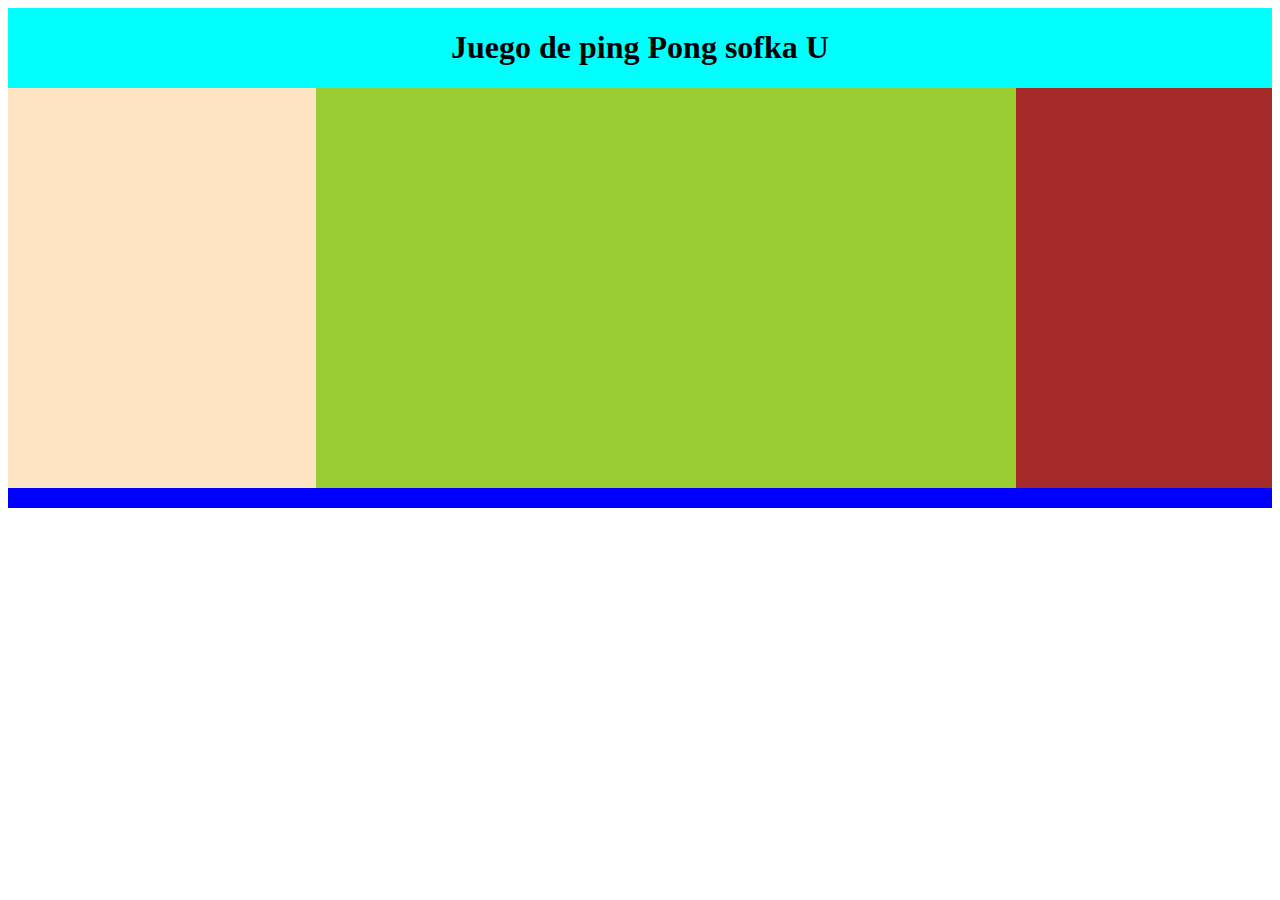
==== index.html @ 404a1b77 "Estruccturacion Grafica" ====
<!DOCTYPE html>
<html lang="es">
<head>
    <meta charset="UTF-8">
    <meta http-equiv="X-UA-Compatible" content="IE=edge">
    <meta name="viewport" content="width=device-width, initial-scale=1.0">
    <link rel="stylesheet" href="estilo_index.css" type="text/css" media="all" />
    <title>Document</title>
    
</head>
<body>
    <div class="container">
        <div class="encabezado">
            <h1>Juego de ping Pong sofka U</h1>
        </div>
        <div class="zona_juego">
            <script> 
                $(function(){
                  $("#DivContent").load("juego.html"); 
                });
                </script> 
        </div>
        <div class="indicacion_izquierda"></div>
        <div class="indicacion_derecha"></div>
        <div class="pie">
            
        </div>
      </div>
</body>
</html>
---- estilo_index.css ----
.container {
  display: grid;
  grid-template-columns: 0.6fr 700px 0.5fr;
  grid-template-rows: 0.5fr 400px 0.5fr;
  gap: 0px 0px;
  grid-auto-flow: row;
  grid-template-areas:
    "encabezado encabezado encabezado"
    "indicacion_izquierda zona_juego indicacion_derecha"
    "pie pie pie";
}

.encabezado { 
    grid-area: encabezado;
    background-color:aqua; 
}
.encabezado h1{
    text-align: center;
}

.zona_juego { 
    grid-area: zona_juego;
    background-color: yellowgreen;
 }

.indicacion_izquierda { 
    grid-area: indicacion_izquierda;
    background-color:bisque; 
}

.indicacion_derecha { 
    grid-area: indicacion_derecha;
    background-color:brown;
 }

.pie {
     grid-area: pie;
     background-color:blue;
     }
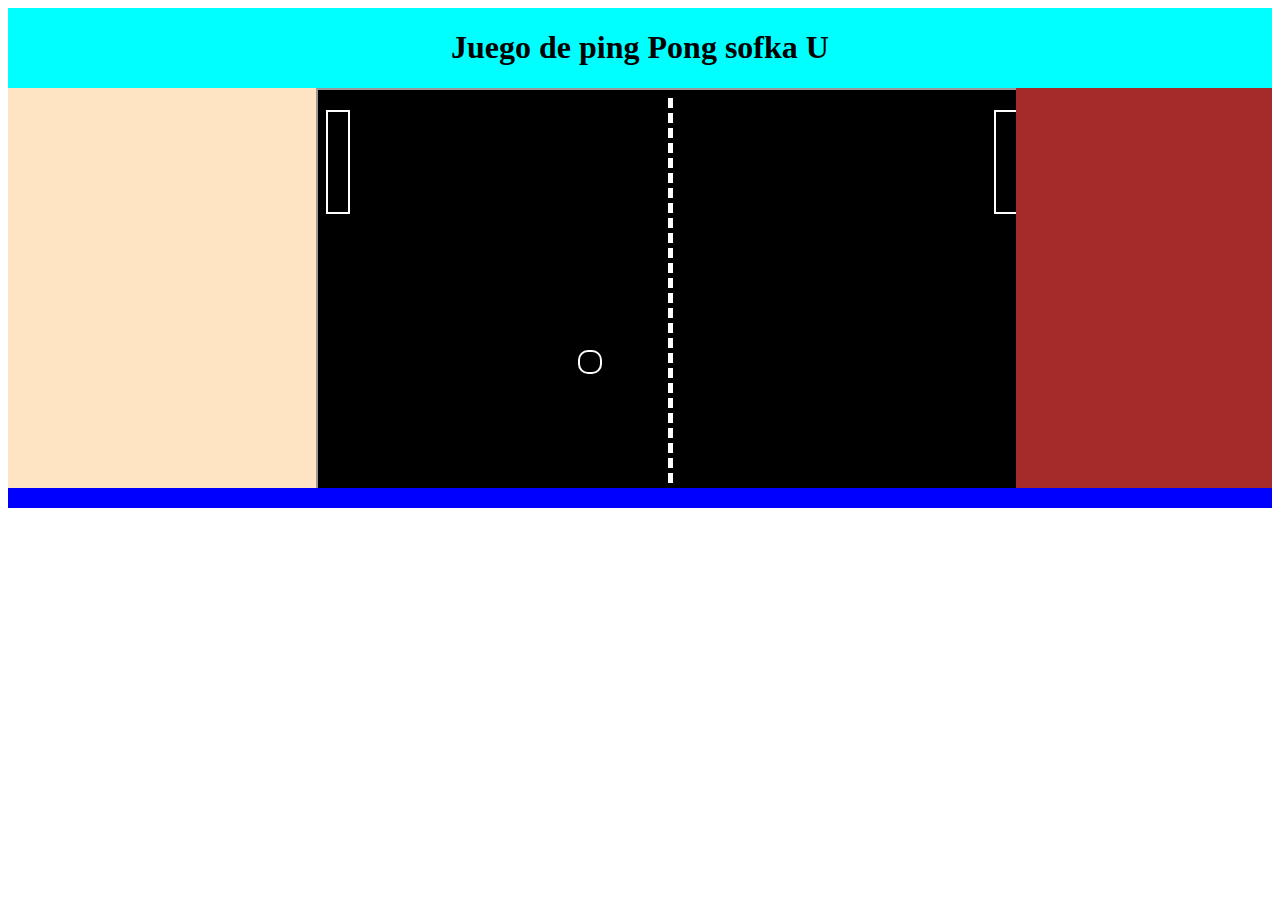
==== commit a52ba4b2: "Agregó juego a index.html" ====
--- a/index.html
+++ b/index.html
@@ -5,7 +5,7 @@
     <meta http-equiv="X-UA-Compatible" content="IE=edge">
     <meta name="viewport" content="width=device-width, initial-scale=1.0">
     <link rel="stylesheet" href="estilo_index.css" type="text/css" media="all" />
-    <title>Document</title>
+    <title>Ping Pong-Sofka U</title>
     
 </head>
 <body>
@@ -14,11 +14,7 @@
             <h1>Juego de ping Pong sofka U</h1>
         </div>
         <div class="zona_juego">
-            <script> 
-                $(function(){
-                  $("#DivContent").load("juego.html"); 
-                });
-                </script> 
+            <iframe src = "juego.html" id = "juego"></iframe>
         </div>
         <div class="indicacion_izquierda"></div>
         <div class="indicacion_derecha"></div>
--- a/estilo_index.css
+++ b/estilo_index.css
@@ -23,6 +23,11 @@
     background-color: yellowgreen;
  }
 
+ #juego{
+     width:100%;
+     height:100%;
+ }
+
 .indicacion_izquierda { 
     grid-area: indicacion_izquierda;
     background-color:bisque; 
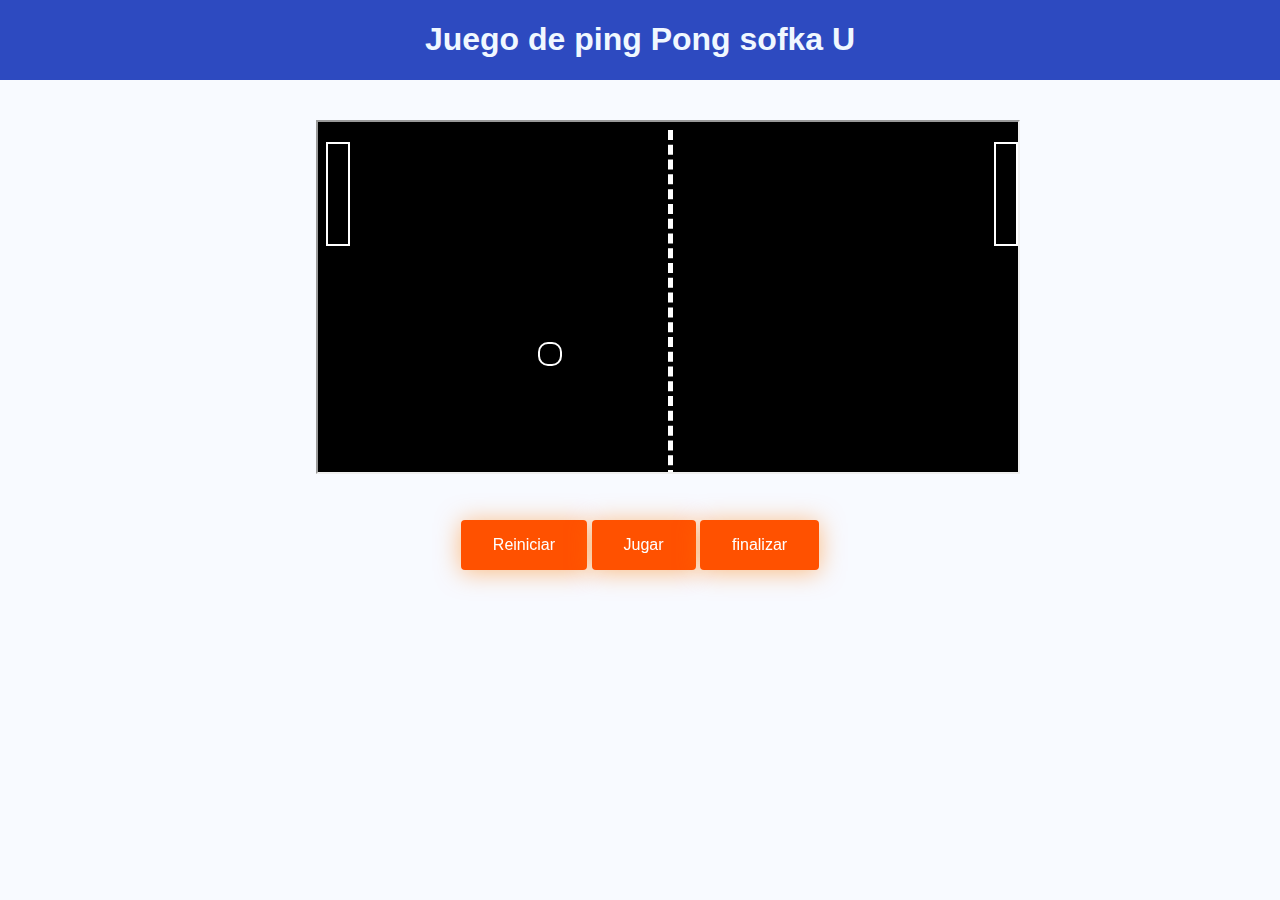
==== commit fefe3b49: "Se agrega botones de comando" ====
--- a/index.html
+++ b/index.html
@@ -5,6 +5,7 @@
     <meta http-equiv="X-UA-Compatible" content="IE=edge">
     <meta name="viewport" content="width=device-width, initial-scale=1.0">
     <link rel="stylesheet" href="estilo_index.css" type="text/css" media="all" />
+    <link rel="stylesheet" href="botones.css" type="text/css" media="all" />
     <title>Ping Pong-Sofka U</title>
     
 </head>
@@ -19,8 +20,11 @@
         <div class="indicacion_izquierda"></div>
         <div class="indicacion_derecha"></div>
         <div class="pie">
-            
+            <input class = "bubbly-button" type="button" value="Reiniciar" onclick="CapacityChart();">
+            <input class = "bubbly-button" type="button" value="Jugar" onclick="CapacityChart();">
+            <input class = "bubbly-button" type="button" value="finalizar" onclick="CapacityChart();">
         </div>
       </div>
+      <script src="funciones_botones.js"></script>
 </body>
 </html>--- a/estilo_index.css
+++ b/estilo_index.css
@@ -1,7 +1,10 @@
+body{
+    margin: 0;
+}
 .container {
   display: grid;
   grid-template-columns: 0.6fr 700px 0.5fr;
-  grid-template-rows: 0.5fr 400px 0.5fr;
+  grid-template-rows: 0.5fr 390px 0.5fr;
   gap: 0px 0px;
   grid-auto-flow: row;
   grid-template-areas:
@@ -12,7 +15,10 @@
 
 .encabezado { 
     grid-area: encabezado;
-    background-color:aqua; 
+    background-color:rgb(45, 74, 192); 
+    color: aliceblue;
+    text-shadow: 3px;
+    
 }
 .encabezado h1{
     text-align: center;
@@ -20,7 +26,8 @@
 
 .zona_juego { 
     grid-area: zona_juego;
-    background-color: yellowgreen;
+    padding-top:  40px;
+   
  }
 
  #juego{
@@ -30,15 +37,15 @@
 
 .indicacion_izquierda { 
     grid-area: indicacion_izquierda;
-    background-color:bisque; 
+   
 }
 
 .indicacion_derecha { 
     grid-area: indicacion_derecha;
-    background-color:brown;
+    
  }
 
 .pie {
      grid-area: pie;
-     background-color:blue;
      }
+
--- a/botones.css
+++ b/botones.css
@@ -0,0 +1,89 @@
+body {
+  font-size: 16px;
+  font-family: "Helvetica", "Arial", sans-serif;
+  text-align: center;
+  background-color: #f8faff;
+}
+
+.bubbly-button {
+  font-family: "Helvetica", "Arial", sans-serif;
+  display: inline-block;
+  font-size: 1em;
+  padding: 1em 2em;
+  margin-top: 50px;
+  margin-bottom: 60px;
+  -webkit-appearance: none;
+  appearance: none;
+  background-color: #ff5100;
+  color: #fff;
+  border-radius: 4px;
+  border: none;
+  cursor: pointer;
+  position: relative;
+  transition: transform ease-in 0.1s, box-shadow ease-in 0.25s;
+  box-shadow: 0 2px 25px rgba(255, 123, 0, 0.5);
+}
+.bubbly-button:focus {
+  outline: 0;
+}
+.bubbly-button:before, .bubbly-button:after {
+  position: absolute;
+  content: "";
+  display: block;
+  width: 140%;
+  height: 100%;
+  left: -20%;
+  z-index: -1000;
+  transition: all ease-in-out 0.5s;
+  background-repeat: no-repeat;
+}
+.bubbly-button:before {
+  display: none;
+  top: -75%;
+  background-image: radial-gradient(circle, #ff0081 20%, transparent 20%), radial-gradient(circle, transparent 20%, #ff0081 20%, transparent 30%), radial-gradient(circle, #ff0081 20%, transparent 20%), radial-gradient(circle, #ff0081 20%, transparent 20%), radial-gradient(circle, transparent 10%, #ff0081 15%, transparent 20%), radial-gradient(circle, #ff0081 20%, transparent 20%), radial-gradient(circle, #ff0081 20%, transparent 20%), radial-gradient(circle, #ff0081 20%, transparent 20%), radial-gradient(circle, #ff0081 20%, transparent 20%);
+  background-size: 10% 10%, 20% 20%, 15% 15%, 20% 20%, 18% 18%, 10% 10%, 15% 15%, 10% 10%, 18% 18%;
+}
+.bubbly-button:after {
+  display: none;
+  bottom: -75%;
+  background-image: radial-gradient(circle, #ff0081 20%, transparent 20%), radial-gradient(circle, #ff0081 20%, transparent 20%), radial-gradient(circle, transparent 10%, #ff0081 15%, transparent 20%), radial-gradient(circle, #ff0081 20%, transparent 20%), radial-gradient(circle, #ff0081 20%, transparent 20%), radial-gradient(circle, #ff0081 20%, transparent 20%), radial-gradient(circle, #ff0081 20%, transparent 20%);
+  background-size: 15% 15%, 20% 20%, 18% 18%, 20% 20%, 15% 15%, 10% 10%, 20% 20%;
+}
+.bubbly-button:active {
+  transform: scale(0.9);
+  background-color: #e60074;
+  box-shadow: 0 2px 25px rgba(255, 0, 130, 0.2);
+}
+.bubbly-button.animate:before {
+  display: block;
+  animation: topBubbles ease-in-out 0.75s forwards;
+}
+.bubbly-button.animate:after {
+  display: block;
+  animation: bottomBubbles ease-in-out 0.75s forwards;
+}
+
+@keyframes topBubbles {
+  0% {
+    background-position: 5% 90%, 10% 90%, 10% 90%, 15% 90%, 25% 90%, 25% 90%, 40% 90%, 55% 90%, 70% 90%;
+  }
+  50% {
+    background-position: 0% 80%, 0% 20%, 10% 40%, 20% 0%, 30% 30%, 22% 50%, 50% 50%, 65% 20%, 90% 30%;
+  }
+  100% {
+    background-position: 0% 70%, 0% 10%, 10% 30%, 20% -10%, 30% 20%, 22% 40%, 50% 40%, 65% 10%, 90% 20%;
+    background-size: 0% 0%, 0% 0%, 0% 0%, 0% 0%, 0% 0%, 0% 0%;
+  }
+}
+@keyframes bottomBubbles {
+  0% {
+    background-position: 10% -10%, 30% 10%, 55% -10%, 70% -10%, 85% -10%, 70% -10%, 70% 0%;
+  }
+  50% {
+    background-position: 0% 80%, 20% 80%, 45% 60%, 60% 100%, 75% 70%, 95% 60%, 105% 0%;
+  }
+  100% {
+    background-position: 0% 90%, 20% 90%, 45% 70%, 60% 110%, 75% 80%, 95% 70%, 110% 10%;
+    background-size: 0% 0%, 0% 0%, 0% 0%, 0% 0%, 0% 0%, 0% 0%;
+  }
+}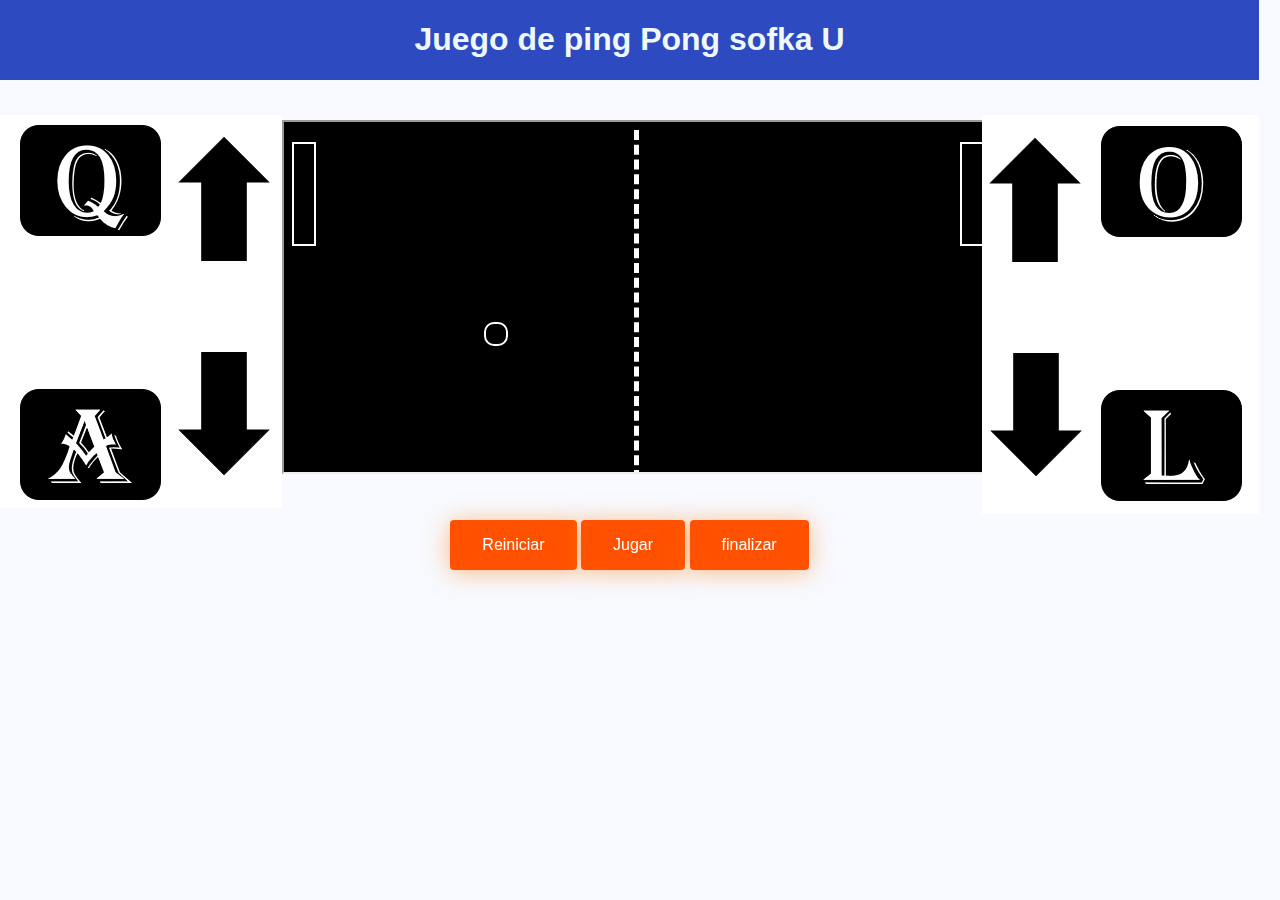
==== commit f7b20431: "Se termina funcionalidad del juego" ====
--- a/index.html
+++ b/index.html
@@ -17,8 +17,14 @@
         <div class="zona_juego">
             <iframe src = "juego.html" id = "juego"></iframe>
         </div>
-        <div class="indicacion_izquierda"></div>
-        <div class="indicacion_derecha"></div>
+        <div class="indicacion_izquierda">
+            <img src="recursos/imagenes/controles izquierda.PNG"  class = "controles_img">
+           
+        </div>
+        <div class="indicacion_derecha">
+            <img src="recursos/imagenes/controles derecha.PNG" class = "controles_img">
+        
+        </div>
         <div class="pie">
             <input class = "bubbly-button" type="button" value="Reiniciar" onclick="CapacityChart();">
             <input class = "bubbly-button" type="button" value="Jugar" onclick="CapacityChart();">
--- a/estilo_index.css
+++ b/estilo_index.css
@@ -40,6 +40,11 @@
    
 }
 
+.controles_img{
+    padding-top: 35px;
+    
+}
+
 .indicacion_derecha { 
     grid-area: indicacion_derecha;
     
@@ -47,5 +52,7 @@
 
 .pie {
      grid-area: pie;
+    
+     
      }
 
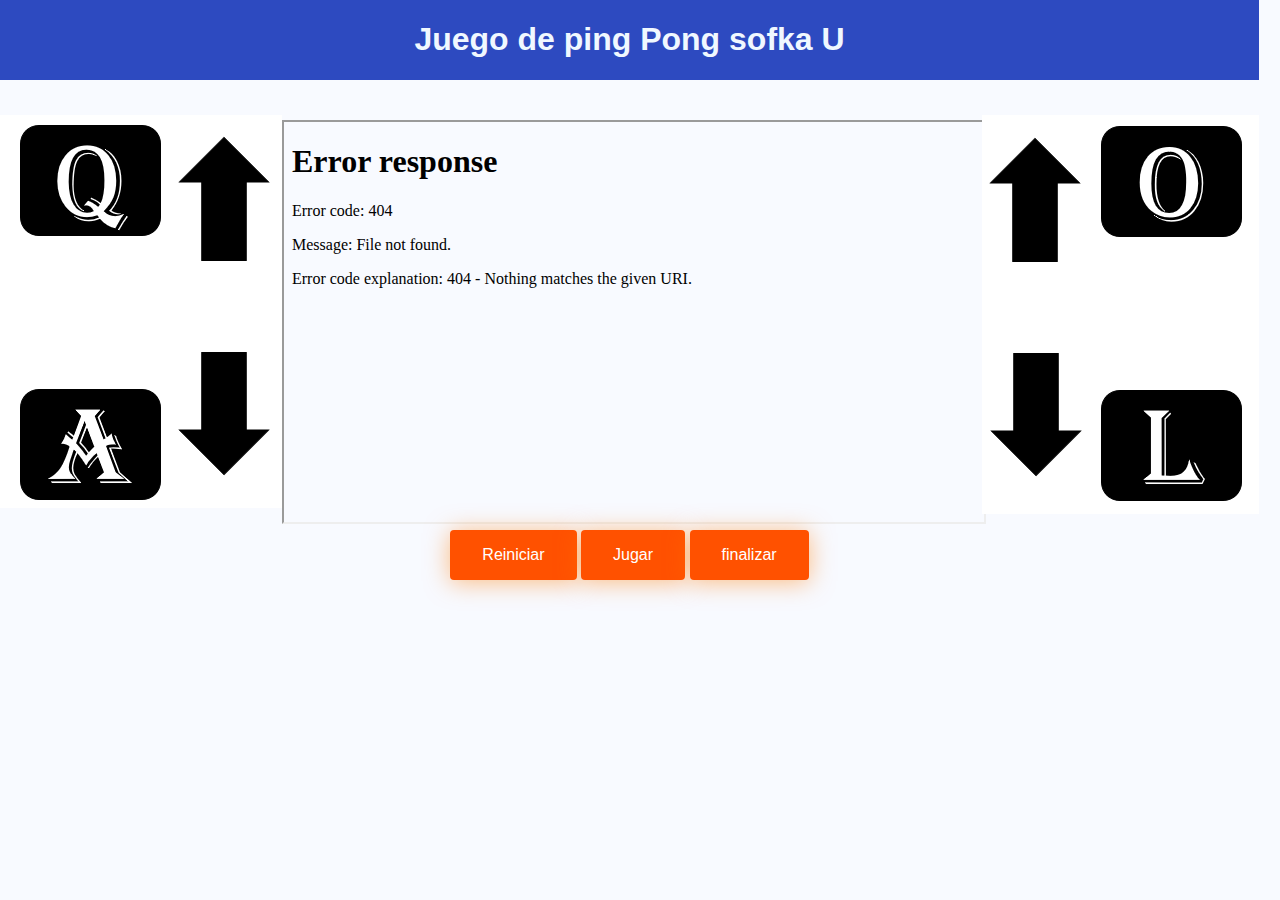
==== commit c3dabbca: "Organizacion de archivos en carpetas" ====
--- a/index.html
+++ b/index.html
@@ -4,8 +4,9 @@
     <meta charset="UTF-8">
     <meta http-equiv="X-UA-Compatible" content="IE=edge">
     <meta name="viewport" content="width=device-width, initial-scale=1.0">
-    <link rel="stylesheet" href="estilo_index.css" type="text/css" media="all" />
-    <link rel="stylesheet" href="botones.css" type="text/css" media="all" />
+    <link rel="stylesheet" href="/css/estilo_index.css" type="text/css" media="all" />
+    <link rel="stylesheet" href="/css/botones.css" type="text/css" media="all" />
+    
     <title>Ping Pong-Sofka U</title>
     
 </head>
@@ -15,7 +16,7 @@
             <h1>Juego de ping Pong sofka U</h1>
         </div>
         <div class="zona_juego">
-            <iframe src = "juego.html" id = "juego"></iframe>
+            <iframe src = "/vistas/juego.html" id = "juego"></iframe>
         </div>
         <div class="indicacion_izquierda">
             <img src="recursos/imagenes/controles izquierda.PNG"  class = "controles_img">
@@ -25,12 +26,14 @@
             <img src="recursos/imagenes/controles derecha.PNG" class = "controles_img">
         
         </div>
+        
         <div class="pie">
-            <input class = "bubbly-button" type="button" value="Reiniciar" onclick="CapacityChart();">
-            <input class = "bubbly-button" type="button" value="Jugar" onclick="CapacityChart();">
+            <input class = "bubbly-button" type="button" value="Reiniciar" onclick="start();">
+            <input class = "bubbly-button" type="button" value="Jugar" onclick="start();">
             <input class = "bubbly-button" type="button" value="finalizar" onclick="CapacityChart();">
         </div>
       </div>
-      <script src="funciones_botones.js"></script>
+      <script src="/js/main.js"></script>
+      <script src="/js/funciones_botones.js"></script>
 </body>
 </html>--- a/css/estilo_index.css
+++ b/css/estilo_index.css
@@ -0,0 +1,61 @@
+body{
+    margin: 0;
+}
+.container {
+  display: grid;
+  grid-template-columns: 0.6fr 700px 0.5fr;
+  grid-template-rows: 0.5fr 390px 0.5fr;
+  gap: 0px 0px;
+  grid-auto-flow: row;
+  grid-template-areas:
+    "encabezado encabezado encabezado"
+    "indicacion_izquierda zona_juego indicacion_derecha"
+    "pie pie pie";
+}
+
+.encabezado { 
+    grid-area: encabezado;
+    background-color:rgb(45, 74, 192); 
+    color: aliceblue;
+    text-shadow: 3px;
+    
+}
+.encabezado h1{
+    text-align: center;
+}
+
+.zona_juego { 
+    grid-area: zona_juego;
+    padding-top:  40px;
+    height: 400px;
+    width: 100%;
+   
+   
+ }
+
+ #juego{
+     width:100%;
+     height:100%;
+ }
+
+.indicacion_izquierda { 
+    grid-area: indicacion_izquierda;
+   
+}
+
+.controles_img{
+    padding-top: 35px;
+    
+}
+
+.indicacion_derecha { 
+    grid-area: indicacion_derecha;
+    
+ }
+
+.pie {
+     grid-area: pie;
+    
+     
+     }
+
--- a/css/botones.css
+++ b/css/botones.css
@@ -0,0 +1,89 @@
+body {
+  font-size: 16px;
+  font-family: "Helvetica", "Arial", sans-serif;
+  text-align: center;
+  background-color: #f8faff;
+}
+
+.bubbly-button {
+  font-family: "Helvetica", "Arial", sans-serif;
+  display: inline-block;
+  font-size: 1em;
+  padding: 1em 2em;
+  margin-top: 60px;
+  margin-bottom: 10px;
+  -webkit-appearance: none;
+  appearance: none;
+  background-color: #ff5100;
+  color: #fff;
+  border-radius: 4px;
+  border: none;
+  cursor: pointer;
+  position: relative;
+  transition: transform ease-in 0.1s, box-shadow ease-in 0.25s;
+  box-shadow: 0 2px 25px rgba(255, 123, 0, 0.5);
+}
+.bubbly-button:focus {
+  outline: 0;
+}
+.bubbly-button:before, .bubbly-button:after {
+  position: absolute;
+  content: "";
+  display: block;
+  width: 140%;
+  height: 100%;
+  left: -20%;
+  z-index: -1000;
+  transition: all ease-in-out 0.5s;
+  background-repeat: no-repeat;
+}
+.bubbly-button:before {
+  display: none;
+  top: -75%;
+  background-image: radial-gradient(circle, #ff0081 20%, transparent 20%), radial-gradient(circle, transparent 20%, #ff0081 20%, transparent 30%), radial-gradient(circle, #ff0081 20%, transparent 20%), radial-gradient(circle, #ff0081 20%, transparent 20%), radial-gradient(circle, transparent 10%, #ff0081 15%, transparent 20%), radial-gradient(circle, #ff0081 20%, transparent 20%), radial-gradient(circle, #ff0081 20%, transparent 20%), radial-gradient(circle, #ff0081 20%, transparent 20%), radial-gradient(circle, #ff0081 20%, transparent 20%);
+  background-size: 10% 10%, 20% 20%, 15% 15%, 20% 20%, 18% 18%, 10% 10%, 15% 15%, 10% 10%, 18% 18%;
+}
+.bubbly-button:after {
+  display: none;
+  bottom: -75%;
+  background-image: radial-gradient(circle, #ff0081 20%, transparent 20%), radial-gradient(circle, #ff0081 20%, transparent 20%), radial-gradient(circle, transparent 10%, #ff0081 15%, transparent 20%), radial-gradient(circle, #ff0081 20%, transparent 20%), radial-gradient(circle, #ff0081 20%, transparent 20%), radial-gradient(circle, #ff0081 20%, transparent 20%), radial-gradient(circle, #ff0081 20%, transparent 20%);
+  background-size: 15% 15%, 20% 20%, 18% 18%, 20% 20%, 15% 15%, 10% 10%, 20% 20%;
+}
+.bubbly-button:active {
+  transform: scale(0.9);
+  background-color: #e60074;
+  box-shadow: 0 2px 25px rgba(255, 0, 130, 0.2);
+}
+.bubbly-button.animate:before {
+  display: block;
+  animation: topBubbles ease-in-out 0.75s forwards;
+}
+.bubbly-button.animate:after {
+  display: block;
+  animation: bottomBubbles ease-in-out 0.75s forwards;
+}
+
+@keyframes topBubbles {
+  0% {
+    background-position: 5% 90%, 10% 90%, 10% 90%, 15% 90%, 25% 90%, 25% 90%, 40% 90%, 55% 90%, 70% 90%;
+  }
+  50% {
+    background-position: 0% 80%, 0% 20%, 10% 40%, 20% 0%, 30% 30%, 22% 50%, 50% 50%, 65% 20%, 90% 30%;
+  }
+  100% {
+    background-position: 0% 70%, 0% 10%, 10% 30%, 20% -10%, 30% 20%, 22% 40%, 50% 40%, 65% 10%, 90% 20%;
+    background-size: 0% 0%, 0% 0%, 0% 0%, 0% 0%, 0% 0%, 0% 0%;
+  }
+}
+@keyframes bottomBubbles {
+  0% {
+    background-position: 10% -10%, 30% 10%, 55% -10%, 70% -10%, 85% -10%, 70% -10%, 70% 0%;
+  }
+  50% {
+    background-position: 0% 80%, 20% 80%, 45% 60%, 60% 100%, 75% 70%, 95% 60%, 105% 0%;
+  }
+  100% {
+    background-position: 0% 90%, 20% 90%, 45% 70%, 60% 110%, 75% 80%, 95% 70%, 110% 10%;
+    background-size: 0% 0%, 0% 0%, 0% 0%, 0% 0%, 0% 0%, 0% 0%;
+  }
+}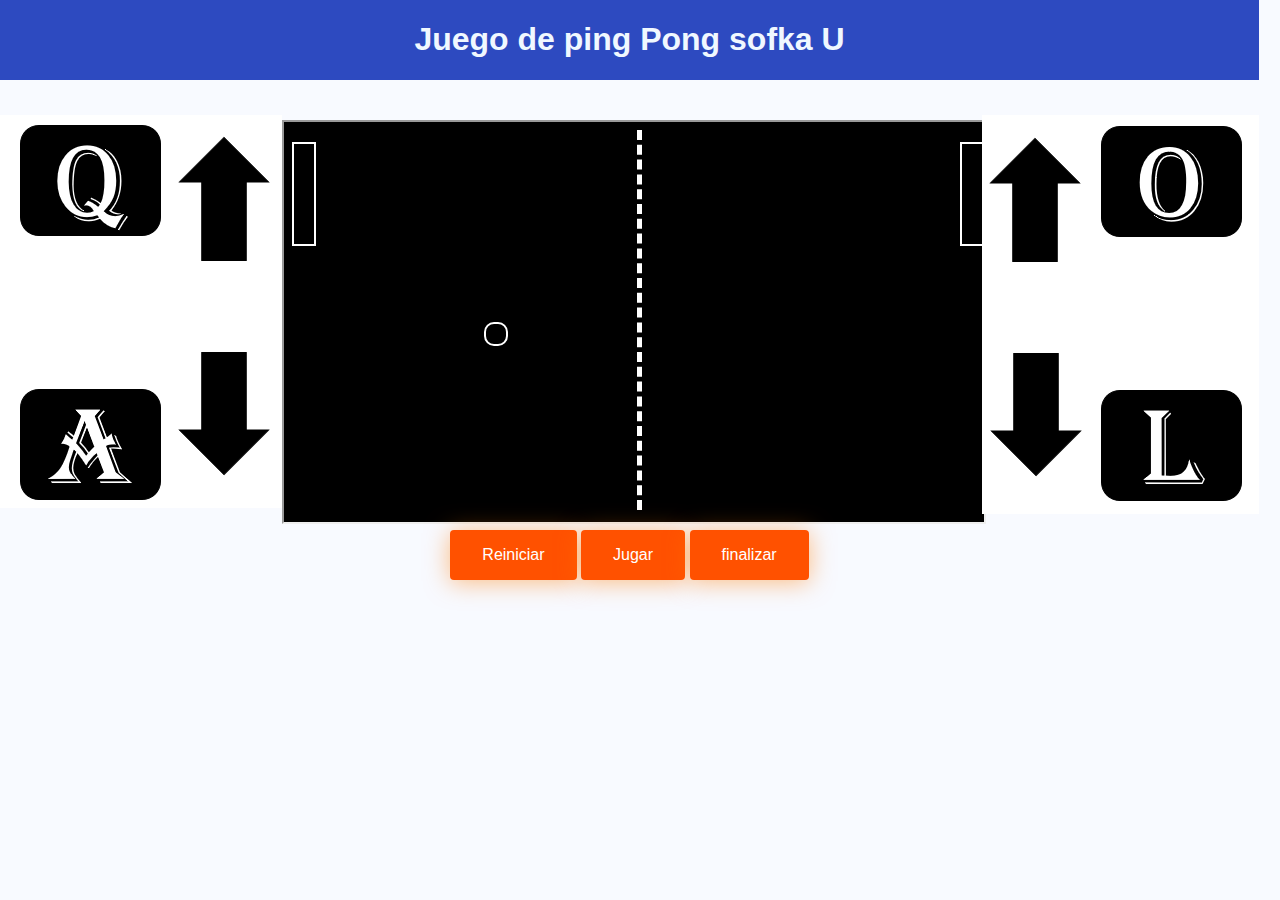
==== commit cc260964: "Se agrego sonidos de fondo" ====
--- a/index.html
+++ b/index.html
@@ -11,6 +11,10 @@
     
 </head>
 <body>
+    <audio  autoplay=true loop=true>
+        <source src="/recursos/audio/fondo_juego.mp3" type="audio/mp3">
+    </audio>
+
     <div class="container">
         <div class="encabezado">
             <h1>Juego de ping Pong sofka U</h1>
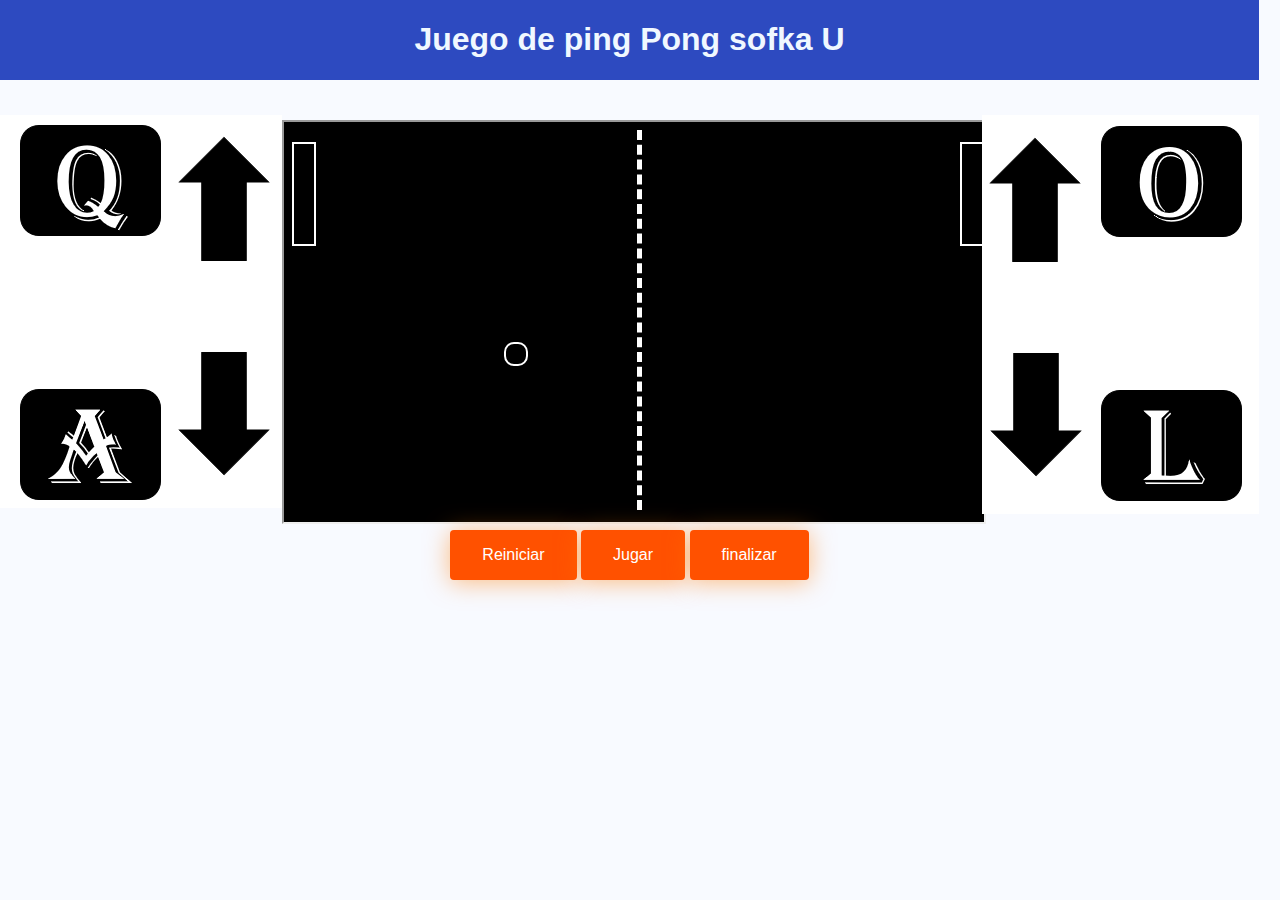
==== commit ac90b29f: "Musica de fondo" ====
--- a/index.html
+++ b/index.html
@@ -6,20 +6,20 @@
     <meta name="viewport" content="width=device-width, initial-scale=1.0">
     <link rel="stylesheet" href="/css/estilo_index.css" type="text/css" media="all" />
     <link rel="stylesheet" href="/css/botones.css" type="text/css" media="all" />
-    
+    <script src="/js/controles.js"></script>
+    <script src="/js/funciones_botones.js"></script>
     <title>Ping Pong-Sofka U</title>
     
 </head>
 <body>
-    <audio  autoplay=true loop=true>
-        <source src="/recursos/audio/fondo_juego.mp3" type="audio/mp3">
-    </audio>
+    <audio  autoplay=true loop=true id="musica_fondo"src="/recursos/audio/fondo_juego.mp3" type="audio/mp3"></audio>
+    <audio  id="musica_fin"src="/recursos/audio/fin_del_juego.mp3" type="audio/mp3"></audio>
 
     <div class="container">
         <div class="encabezado">
             <h1>Juego de ping Pong sofka U</h1>
         </div>
-        <div class="zona_juego">
+        <div class="zona_juego" id = "espacio_juego">
             <iframe src = "/vistas/juego.html" id = "juego"></iframe>
         </div>
         <div class="indicacion_izquierda">
@@ -31,13 +31,14 @@
         
         </div>
         
+        
         <div class="pie">
-            <input class = "bubbly-button" type="button" value="Reiniciar" onclick="start();">
-            <input class = "bubbly-button" type="button" value="Jugar" onclick="start();">
-            <input class = "bubbly-button" type="button" value="finalizar" onclick="CapacityChart();">
+            <input class = "bubbly-button" type="button" value="Reiniciar" onclick="javascript:location.reload()">
+            <input class = "bubbly-button" type="button" value="Jugar" onclick="start()">
+            <input class = "bubbly-button" type="button" value="finalizar" onclick="detener_musica()";>
         </div>
       </div>
-      <script src="/js/main.js"></script>
-      <script src="/js/funciones_botones.js"></script>
+      
+      
 </body>
 </html>--- a/css/estilo_index.css
+++ b/css/estilo_index.css
@@ -1,5 +1,6 @@
 body{
     margin: 0;
+    background-color: white;
 }
 .container {
   display: grid;
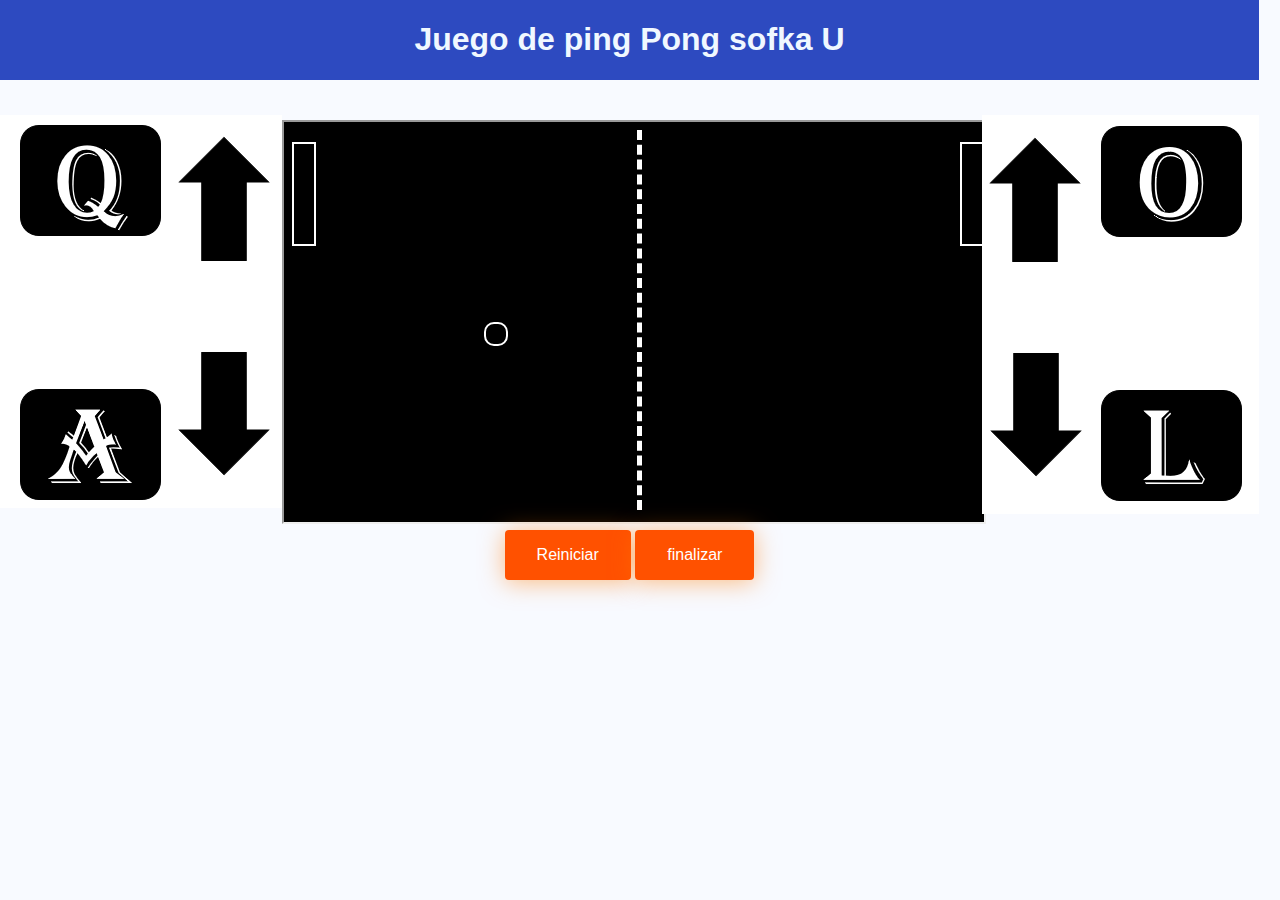
==== commit 6fcefd70: "Se agregó funcion para detener ejecución" ====
--- a/index.html
+++ b/index.html
@@ -6,8 +6,9 @@
     <meta name="viewport" content="width=device-width, initial-scale=1.0">
     <link rel="stylesheet" href="/css/estilo_index.css" type="text/css" media="all" />
     <link rel="stylesheet" href="/css/botones.css" type="text/css" media="all" />
-    <script src="/js/controles.js"></script>
-    <script src="/js/funciones_botones.js"></script>
+    <script src="/js/funciones_botones.js" language="JavaScript" type="text/javascript"></script>
+    <script src="/js/controles.js" language="JavaScript" type="text/javascript" async></script>
+    <script src="/js/main.js" language="JavaScript" type="text/javascript" async></script>
     <title>Ping Pong-Sofka U</title>
     
 </head>
@@ -34,11 +35,10 @@
         
         <div class="pie">
             <input class = "bubbly-button" type="button" value="Reiniciar" onclick="javascript:location.reload()">
-            <input class = "bubbly-button" type="button" value="Jugar" onclick="start()">
-            <input class = "bubbly-button" type="button" value="finalizar" onclick="detener_musica()";>
+            <input class = "bubbly-button" type="button" value="finalizar" onclick="fin();">
         </div>
       </div>
-      
+    
       
 </body>
 </html>